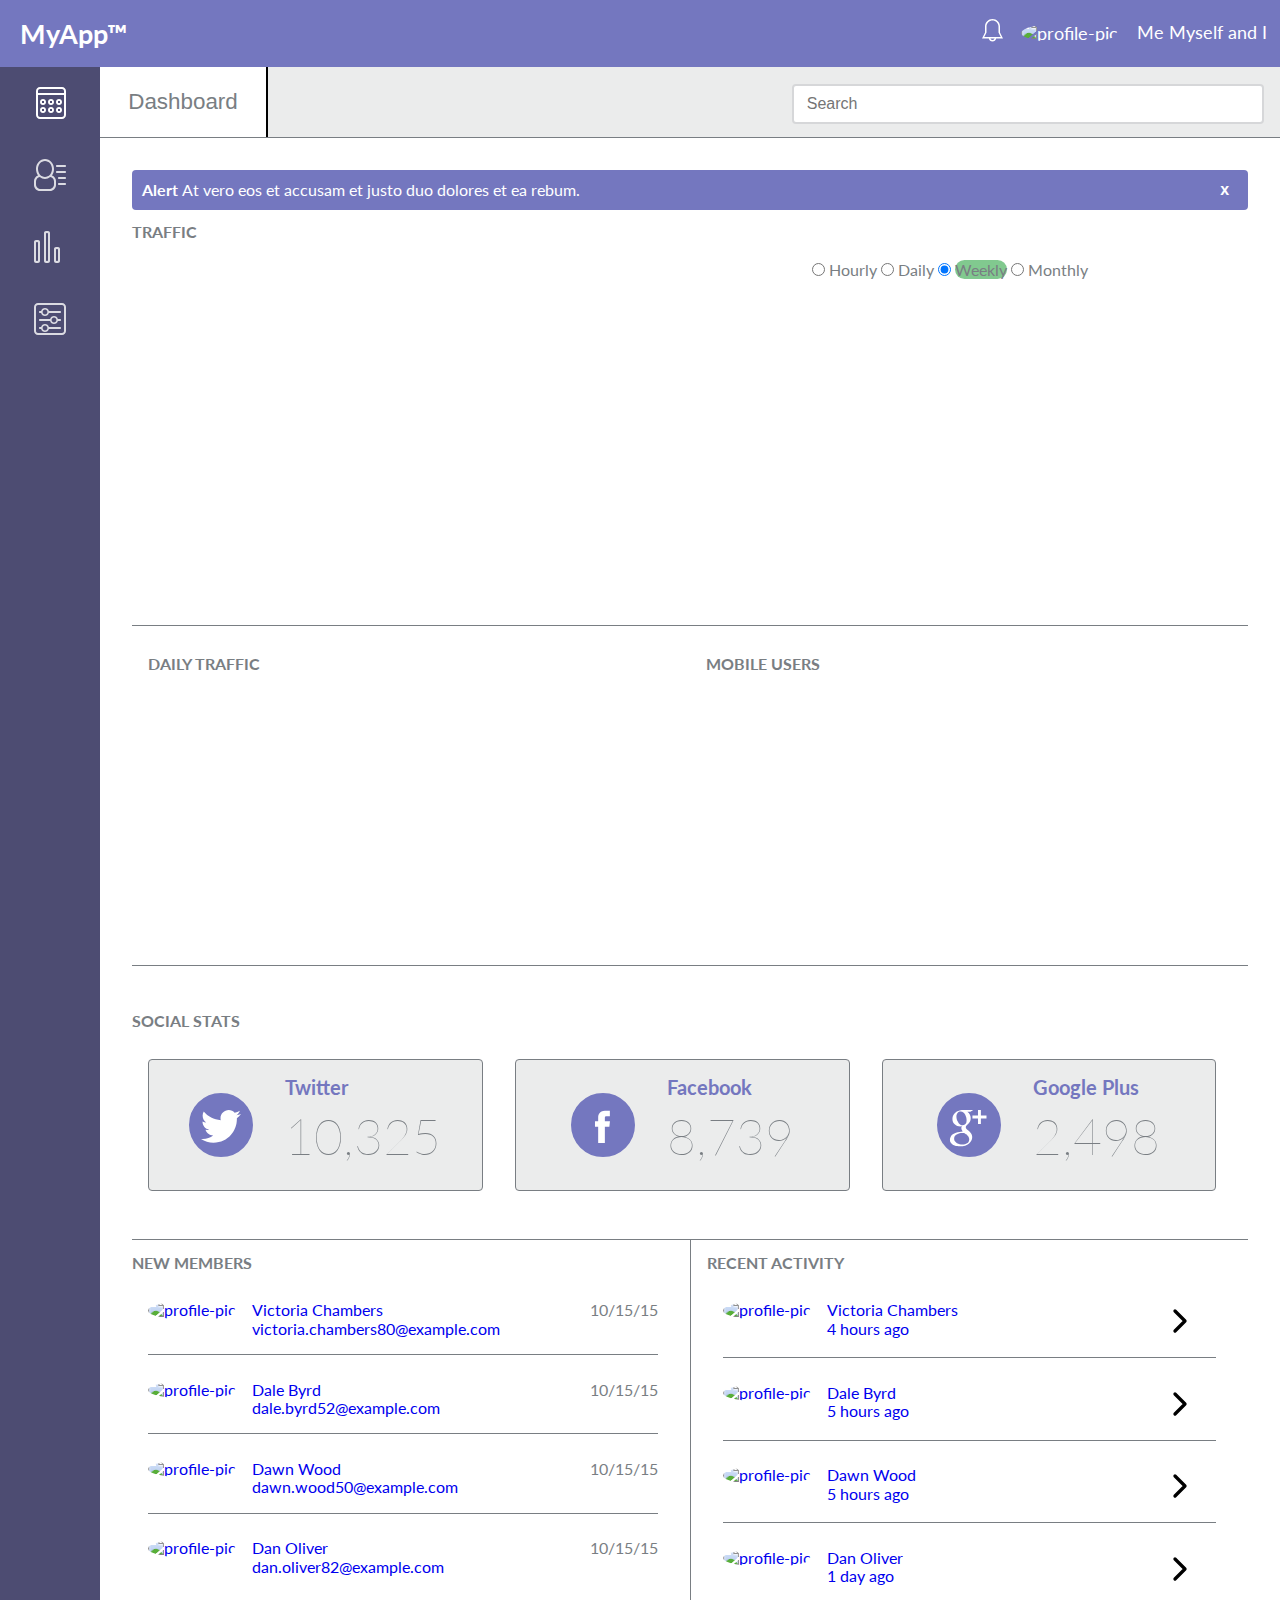
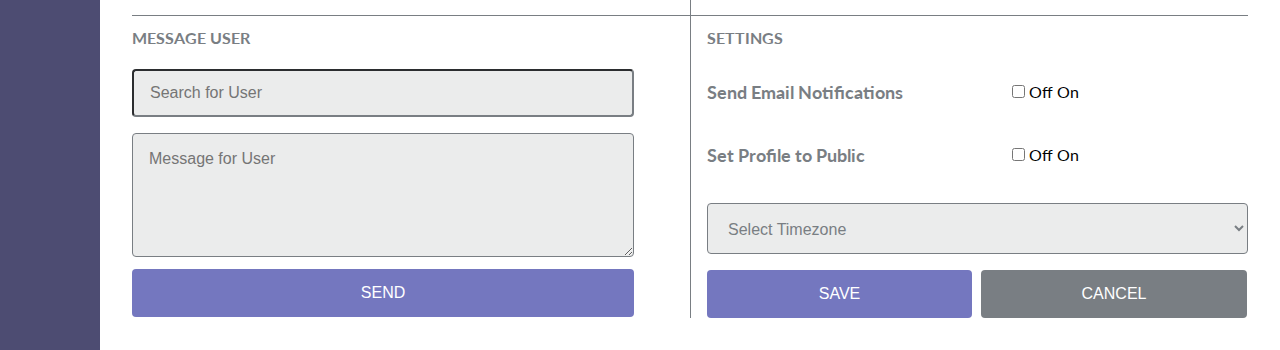
==== project/index.html @ 23d0c6a9 "Web App Dashboard" ====
<!doctype html>
<html lang="en">
<head>
  <meta charset="utf-8">
  <title>Dashboard</title>
  <meta name="viewport" content="width=device-width, initial-scale=1.0">
  <link href="https://fonts.googleapis.com/css?family=PT+Mono" rel="stylesheet">
  <link href="https://cdn.jsdelivr.net/npm/css-toggle-switch@latest/dist/toggle-switch.css" rel="stylesheet" type="text/css"/>
  <link rel="stylesheet" href="./css/styles.css">
</head>
  <body>

<header class="main-header">
  <a class="app-name" href="#"><h1><strong>My</strong>App&trade;</h1></a>
  <ul class="nav">
    <li><a href="#">
      <svg xmlns="http://www.w3.org/2000/svg" viewBox="0 0 32 32" width="24">
      <path d="M24 18v-8c0-5.5-4.5-10-10-10S4 4.5 4 10v8l-4 8h9.1c.5 2.3 2.5 4 4.9 4s4.4-1.7 4.9-4H28l-4-8zM14 28c-1.3 0-2.4-.8-2.8-2h5.6c-.4 1.2-1.5 2-2.8 2zM3 24l3-6v-8c0-4.4 3.6-8 8-8s8 3.6 8 8v8l3 6H3z" fill="#fff"/>
    </svg></a></li>
    <li><a href="#"><img class="profile-pic" src="https://randomuser.me/api/portraits/men/35.jpg" alt="profile-pic"></a></li>
    <li><a href="#"><div class="profile-name">Me Myself and I</div></a></li>
  </ul>

</header>


<div class="wrapper">

  <div class="nav-side-wrapper">
    <header class="nav-side">
      <a href="#"><img id="active-icon" src="icons/icon-dashboard.svg" alt="dashboard"></a>
      <a href="#"><img src="icons/icon-members.svg" alt="dashboard"></a>
      <a href="#"><img src="icons/icon-visits.svg" alt="dashboard"></a>
      <a href="#"><img src="icons/icon-settings.svg" alt="dashboard"></a>
    </header>
  </div>

  <div class="wrapper-graphs">

    <div class="tab">
      <button class="tablinks" onclick="dashboard">Dashboard</button>
      <input class="search" type="text" name="search" placeholder="Search">
    </div>

    <div class="alert">
      <span><strong>Alert </strong>At vero eos et accusam et justo duo dolores et ea rebum. </span>
      <button class="close-button"><strong>x</strong></button>
    </div>

    <div class="traffic">
      <section>
        <h2>Traffic</h2>

        <fieldset class="traffictime">
          <div class="switch-toggle switch-candy">
            <input id="hour" name="view" type="radio" checked>
            <label for="hour" onclick="">Hourly</label>

            <input id="day" name="view" type="radio">
            <label for="day" onclick="">Daily</label>

            <input id="week" name="view" type="radio" checked>
            <label for="week" onclick="">Weekly</label>

            <input id="month" name="view" type="radio">
            <label for="month" onclick="">Monthly</label>
            <a></a>
          </div>
        </fieldset>

      </section>

      <canvas id="traffic" width="800" height="300"></canvas>
    </div>

    <div class="widget-small">
      <div class="canvaswrapper">
        <h2>Daily traffic</h2>
        <canvas id="chartDailyTraffic" ></canvas>
      </div>
      <div class="canvaswrapper">
        <h2>Mobile users</h2>
        <canvas id="chartMobileUsers" ></canvas>
      </div>
    </div>

    <div class="social-wrapper">
    <h2>Social stats</h2>
    <div class="social-charts">

      <div class="twitter">
        <div class="social-icon-wrapper">
          <symbol class="social-icon">
            <svg xmlns="http://www.w3.org/2000/svg" viewBox="0 0 32 32" width="40">
            <path d="M32 3.1c-1.2.5-2.4.9-3.8 1 1.4-.8 2.4-2.1 2.9-3.6-1.3.8-2.7 1.3-4.2 1.6C25.8.8 24 0 22.2 0c-3.6 0-6.6 2.9-6.6 6.6 0 .5.1 1 .2 1.5-5.5-.3-10.3-2.9-13.6-6.9-.6 1-.9 2.1-.9 3.3 0 2.3 1.2 4.3 2.9 5.5-1.1 0-2.1-.3-3-.8v.1c0 3.2 2.3 5.8 5.3 6.4-.6.1-1.1.2-1.7.2-.4 0-.8 0-1.2-.1.8 2.6 3.3 4.5 6.1 4.6-2.2 1.8-5.1 2.8-8.2 2.8-.5 0-1.1 0-1.6-.1 2.9 1.9 6.4 3 10.1 3 12.1 0 18.7-10 18.7-18.7v-.8c1.3-1 2.4-2.2 3.3-3.5z"/></svg>
          </symbol>
        </div>
        <div class="social-text">
          <h3>Twitter</h3>
          <p class="follower">10,325</p>
        </div>
        </div>

      <div class="facebook">
        <div class="social-icon-wrapper">
          <symbol class="social-icon">
            <svg xmlns="http://www.w3.org/2000/svg" viewBox="0 5 60 60" width="40">
            <path d="M40.43 21.739h-7.645v-5.014c0-1.883 1.248-2.322 2.127-2.322h5.395V6.125l-7.43-.029c-8.248 0-10.125 6.174-10.125 10.125v5.518h-4.77v8.53h4.77v24.137h10.033V30.269h6.77l.875-8.53z"/></svg>
          </symbol>
        </div>
        <div class="social-text">
          <h3>Facebook</h3>
          <p class="follower">8,739</p>
        </div>
      </div>
      <div class="gplus">
        <div class="social-icon-wrapper">
          <symbol class="social-icon">
            <svg xmlns="http://www.w3.org/2000/svg" viewBox="0 0 35 35" width="40">
              <path d="M17.7 25.7c0-.3 0-.5-.1-.8-.1-.2-.1-.5-.2-.7-.1-.2-.2-.4-.3-.7-.2-.2-.3-.4-.4-.6-.1-.2-.3-.3-.5-.6l-.5-.5c-.1-.1-.3-.3-.6-.5s-.5-.4-.6-.4-.3-.2-.6-.4-.5-.4-.6-.4h-1c-.7 0-1.4 0-2 .1-.7.1-1.4.2-2.1.5-.7.2-1.3.5-1.9.9s-1 .8-1.3 1.4c-.3.6-.5 1.3-.5 2.1 0 .9.2 1.7.7 2.3.5.7 1.1 1.2 1.8 1.6s1.5.7 2.3.9 1.6.3 2.4.3c.8 0 1.5-.1 2.2-.2.7-.2 1.3-.4 1.9-.8.6-.3 1.1-.8 1.4-1.4.3-.6.5-1.3.5-2.1zM15.4 9.1c0-.8-.1-1.6-.3-2.5-.2-.9-.5-1.7-.9-2.5s-.9-1.5-1.6-2c-.7-.5-1.5-.8-2.3-.8-1.2 0-2.1.4-2.8 1.3-.7.9-1 1.9-1 3.2 0 .6.1 1.2.2 1.9s.4 1.3.7 2c.3.7.7 1.3 1.1 1.8.4.5.9 1 1.5 1.3.6.3 1.2.5 1.9.5 1.2 0 2.1-.4 2.7-1.2.5-.7.8-1.7.8-3zM12.9 0h8.4l-2.6 1.5h-2.6c.9.6 1.6 1.4 2.1 2.4S19 6 19 7.1c0 .9-.1 1.8-.4 2.5-.3.7-.7 1.3-1.1 1.8-.4.4-.8.9-1.3 1.2-.4.4-.8.8-1.1 1.2-.3.4-.4.8-.4 1.3 0 .3.1.7.3 1 .2.3.5.6.8.9.3.3.7.6 1.1.9.4.3.8.7 1.2 1.1.4.4.8.8 1.1 1.3.3.5.6 1 .8 1.6.2.6.3 1.3.3 2 0 2.1-.9 3.9-2.7 5.4-1.9 1.7-4.6 2.5-8.1 2.5-.8 0-1.5-.1-2.3-.2-.8-.1-1.6-.3-2.3-.6-.8-.3-1.5-.7-2.1-1.1-.6-.4-1.1-1-1.5-1.7C1 27.6.8 26.9.8 26c0-.8.2-1.6.7-2.6.4-.8 1-1.5 1.8-2.1.8-.6 1.8-1.1 2.8-1.4 1-.3 2-.5 3-.7.9-.1 1.9-.2 2.9-.3-.8-1.1-1.2-2-1.2-2.9v-.5c0-.1.1-.3.1-.4 0-.1.1-.2.2-.4s.1-.3.1-.4c-.5.1-1 .1-1.3.1-1.9 0-3.5-.6-4.9-1.9-1.4-1.3-2-2.8-2-4.7C3 6 3.6 4.4 4.8 3 6 1.7 7.5.8 9.3.4c1.2-.3 2.4-.4 3.6-.4zm19.9 4.9v2.5h-4.9v4.9h-2.5V7.4h-4.9V4.9h4.9V0h2.5v4.9h4.9z"/></svg>
          </symbol>
        </div>
        <div class="social-text">
          <h3>Google Plus</h3>
          <p class="follower">2,498</p>
        </div>
        </div>
      </div>
      </div>


      <div class="memberactivity-wrapper">

        <ul class="newmembers">
          <h2>New members</h2>
          <li>
            <a href="#">
              <img class="profile-pic" src="https://randomuser.me/api/portraits/women/45.jpg" alt="profile-pic">
                <div class="membername">
                  <div >Victoria Chambers</div>
                  <a href="mailto:victoria.chambers80@example.com"><div>victoria.chambers80@example.com</div></a>
                </div>
              <div class="date">10/15/15</div>
            </a>
          </li>
          <li>
            <a href="#">
              <img class="profile-pic" src="https://randomuser.me/api/portraits/men/49.jpg" alt="profile-pic">
                <div class="membername">
                  <div >Dale Byrd</div>
                  <a href="mailto:dale.byrd52@example.com"><div>dale.byrd52@example.com</div></a>
                </div>
              <div class="date">10/15/15</div>
            </a>
          </li>
          <li>
            <a href="#">
              <img class="profile-pic" src="https://randomuser.me/api/portraits/men/88.jpg" alt="profile-pic">
                <div class="membername">
                  <div >Dawn Wood</div>
                  <a href="mailto:dawn.wood50@example.com"><div>dawn.wood50@example.com</div></a>
                </div>
              <div class="date">10/15/15</div>
            </a>
          </li>
          <li>
            <a href="#">
              <img class="profile-pic" src="https://randomuser.me/api/portraits/lego/2.jpg" alt="profile-pic">
                <div class="membername">
                  <div >Dan Oliver</div>
                  <a href="mailto:dan.oliver82@example.com"><div>dan.oliver82@example.com</div></a>
                </div>
              <div class="date">10/15/15</div>
            </a>
          </li>

        </ul>


        <ul class="recentactivity">
          <h2>Recent activity</h2>
          <li>
            <a href="#">
              <img class="profile-pic" src="https://randomuser.me/api/portraits/women/45.jpg" alt="profile-pic">
                <div class="membername">
                  <div >Victoria Chambers</div>
                  <a href="#"><div>4 hours ago</div></a>
                </div>
              <div class="date"><img src="icons/chevron-right.svg" alt="chevron"></div>
            </a>
          </li>
          <li>
            <a href="#">
              <img class="profile-pic" src="https://randomuser.me/api/portraits/men/49.jpg" alt="profile-pic">
                <div class="membername">
                  <div >Dale Byrd</div>
                  <a href="#"><div>5 hours ago</div></a>
                </div>
              <div class="date"><img src="icons/chevron-right.svg" alt="chevron"></div>
            </a>
          </li>
          <li>
            <a href="#">
              <img class="profile-pic" src="https://randomuser.me/api/portraits/men/88.jpg" alt="profile-pic">
                <div class="membername">
                  <div >Dawn Wood</div>
                  <a href="#"><div>5 hours ago</div></a>
                </div>
              <div class="date"><img src="icons/chevron-right.svg" alt="chevron"></div>
            </a>
          </li>
          <li>
            <a href="#">
              <img class="profile-pic" src="https://randomuser.me/api/portraits/lego/2.jpg" alt="profile-pic">
                <div class="membername">
                  <div >Dan Oliver</div>
                  <a href="#"><div>1 day ago</div></a>
                </div>
              <div class="date"><img src="icons/chevron-right.svg" alt="chevron"></div>
            </a>
          </li>
        </ul>
      </div>


      <div class="messagesettings-wrapper">

        <div class="message">
          <h2>Message user</h2>
            <div class="submit-alert">
              <span><strong>You have successfully sent the message.</strong></span>
              <button class="close-button"><strong>x</strong></button>
            </div>
            <div class="error-alert">
              <span><strong>You need to add a user and a message.</strong></span>
              <button class="close-button"><strong>x</strong></button>
            </div>
            <form action="index.html" method="post">
            <input type="text" id="name" name="user_name" placeholder="Search for User" required>
            <textarea id="message" name="user_message" placeholder="Message for User" required></textarea>
            <button class="actionbuttons send" type="submit">Send</button>
            </form>
        </div>

        <ul class="settings">
          <h2>Settings</h2>

          <div class="toggle">

          <p><strong class="togglelabel">
            Send Email Notifications
          </strong></p>

          <label class="switch-light switch-ios" onclick="">
            <input type="checkbox">

            <span class="togglebtn">
              <span>Off</span>
              <span>On</span>
              <a></a>
            </span>
          </label>

          </div>

          <div class="toggle">

          <p><strong class="togglelabel">
            Set Profile to Public
          </strong></p>
          <label class="switch-light switch-ios" onclick="">
            <input type="checkbox">
            <span class="togglebtn">
              <span>Off</span>
              <span>On</span>
              <a></a>
            </span>
          </label>

          </div>

          <select id="timezone" name="timezone">
              <option value="select-timezone">Select Timezone</option>
          </select>

          <button  class="actionbuttons save" type="submit">Save</button>
          <button class="actionbuttons cancel" type="submit">Cancel</button>

        </ul>

      </div>




    </div>

  </div>

</div>

<footer>

</footer>
  <script src="https://code.jquery.com/jquery-3.3.1.min.js" integrity="sha256-FgpCb/KJQlLNfOu91ta32o/NMZxltwRo8QtmkMRdAu8=" crossorigin="anonymous"></script>
  <script src="https://cdnjs.cloudflare.com/ajax/libs/Chart.js/2.7.2/Chart.bundle.min.js"></script>
  <script src="https://ajax.googleapis.com/ajax/libs/jquery/3.2.1/jquery.min.js"></script>
  <script src="http://d3js.org/d3.v3.min.js" charset="utf-8"></script>

  <script src="js/script.js"></script>

</body>
</html>
---- project/css/styles.css ----
@import url("https://fonts.googleapis.com/css?family=Lato");
.btn--default, .btn--success, .btn--error, .btn--warning, .btn--info {
  display: block;
  border-radius: 4px;
  border: 0px;
  margin-right: 15px;
  margin-bottom: 20px;
  padding: 15px 30px;
  font-size: 14px;
  color: #fff;
  font-weight: 400; }
  .btn--default:hover, .btn--success:hover, .btn--error:hover, .btn--warning:hover, .btn--info:hover {
    opacity: .75; }
  .btn--default:active, .btn--success:active, .btn--error:active, .btn--warning:active, .btn--info:active {
    opacity: initial; }

.alert, .submit-alert, .error-alert {
  height: 40px;
  background-color: #7477BF;
  color: #fff;
  font-size: 1em;
  padding: 0.6em;
  border-radius: 4px;
  margin-right: 1em; }
  .alert button, .submit-alert button, .error-alert button {
    margin: 0 0.2em 0 auto;
    color: #fff;
    background-color: transparent;
    border: none;
    float: right; }

.submit-alert:after, .error-alert:after {
  content: "";
  display: table;
  clear: both; }

.btn--default {
  background-color: #4D4C72; }

.btn--success {
  background-color: #63CC82; }

.btn--error {
  background-color: #E4757A; }

.btn--warning {
  background-color: #FD7856; }

.btn--info {
  background-color: #927BC1; }

.theme__colors {
  width: 100%; }

.tablinks {
  height: 3.125em;
  width: 7.5em;
  background-color: #fff;
  color: #797e83;
  font-size: 1.4em;
  border-top: none;
  border-left: none;
  border-bottom: none;
  border-right: 1 solid #797e83; }

.switch-toggle.switch-candy label {
  background-color: #fff; }

.switch-light.switch-candy input ~ span span:first-child, .switch-light.switch-candy input:checked ~ span span:nth-child(2), .switch-candy input:checked + label {
  background-color: #81C98F;
  border-radius: 12px; }

.switch-light.switch-candy span span, .switch-light.switch-candy input:checked ~ span span:first-child, .switch-toggle.switch-candy label {
  color: #797e83;
  text-shadow: none; }

.actionbuttons {
  background-color: #7477BF;
  border: none;
  height: 3em;
  color: #fff;
  text-transform: uppercase;
  font-size: 1em;
  border-radius: 4px; }

.send {
  width: 100%; }
  @media (min-width: 1025px) {
    .send {
      width: 90%; } }

.save {
  width: 49%; }

.cancel {
  margin-left: 1%;
  width: 49%;
  background-color: #797e83; }

.toggle {
  display: flex;
  flex-direction: row;
  align-items: center; }

.switch-light {
  width: 30%;
  margin-left: auto; }
  @media (min-width: 1025px) {
    .switch-light {
      width: 20%;
      margin-right: 8em; } }

.widget-small {
  display: flex;
  flex-direction: column; }
  @media (min-width: 1025px) {
    .widget-small {
      flex-direction: row; } }

.canvaswrapper {
  display: flex;
  flex-direction: column;
  padding: 1em; }
  @media (min-width: 1025px) {
    .canvaswrapper {
      width: 50%;
      margin: 2em 0;
      border-top: 1px solid #797e83;
      border-bottom: 1px solid #797e83; } }

@media (min-width: 1025px) {
  .social-charts {
    display: flex;
    flex-direction: row;
    margin-bottom: 2em; } }

.social-icon-wrapper {
  width: 60px;
  height: 60px;
  border: 2em solid #7477BF;
  border-radius: 50%;
  margin-right: 2em; }

.twitter, .facebook, .gplus {
  display: flex;
  flex-direction: row;
  justify-content: center;
  align-items: center;
  margin: 1em;
  background-color: #ebecec;
  padding: 1em;
  border: 1px solid #797e83;
  border-radius: 4px; }
  @media (min-width: 1025px) {
    .twitter, .facebook, .gplus {
      width: 30%; } }

.social-icon {
  position: relative;
  right: 20px;
  top: -15px; }
  .social-icon svg {
    height: auto;
    fill: #fff; }

.social-text {
  display: block; }

.follower {
  font-size: 3.125em;
  font-weight: 100;
  margin: 0px; }

.memberactivity-wrapper {
  margin: 2em 0; }
  @media (min-width: 1025px) {
    .memberactivity-wrapper {
      display: flex;
      flex-direction: row;
      border-top: 1px solid #797e83;
      border-bottom: 1px solid #797e83; } }

.newmembers, .recentactivity {
  margin: 0px;
  padding: 0 1em 0 0; }
  @media (min-width: 1025px) {
    .newmembers, .recentactivity {
      width: 50%; } }
  .newmembers :last-child, .recentactivity :last-child {
    border-bottom: none; }
  .newmembers li, .recentactivity li {
    display: flex;
    flex-direction: row;
    margin: 0.6em 1em;
    padding: 1em 0px;
    border-bottom: 1px solid #797e83; }
    .newmembers li img, .recentactivity li img {
      width: 40px;
      height: 40px;
      margin-right: 1em; }

@media (min-width: 1025px) {
  .recentactivity {
    border-left: 1px solid #797e83;
    padding-left: 1em; } }

.date {
  color: #797e83;
  fill: #797e83;
  display: none; }
  .date img {
    margin: 0px; }
  @media (min-width: 1025px) {
    .date {
      display: flex;
      margin-left: auto; } }

.messagesettings-wrapper {
  margin: 2em 0;
  padding-bottom: 2em; }
  @media (min-width: 1025px) {
    .messagesettings-wrapper {
      display: flex;
      flex-direction: row; } }

.message, .settings {
  margin: 0px;
  padding: 0 0 0 0; }
  @media (min-width: 1025px) {
    .message, .settings {
      width: 50%; } }

@media (min-width: 1025px) {
  .settings {
    border-left: 1px solid #797e83;
    padding-left: 1em; } }

.search {
  align-items: center;
  font-size: 1em;
  margin-top: 1em;
  padding-left: 0.8em;
  height: 2.5em;
  border: 2px solid #d6d7d9;
  border-radius: 4px; }
  .search:focus {
    border-color: #4D4C72; }
  @media (min-width: 1025px) {
    .search {
      justify-content: flex-end;
      width: 40%;
      margin-left: auto;
      margin-right: 1em; } }

#name, #message, #timezone {
  width: 100%;
  margin: .5em 0px;
  background-color: #ebecec;
  border-color: #797e83;
  border-radius: 4px;
  padding: 1em;
  color: #797e83; }
  @media (min-width: 1025px) {
    #name, #message, #timezone {
      width: 90%; } }

#name {
  height: 3em; }

#message {
  height: 7.8em; }

#timezone {
  width: 100%;
  height: 3.2em;
  margin: 1em auto; }

.nav-side-wrapper {
  display: block;
  flex-direction: row; }

.wrapper {
  width: 100%;
  display: flex;
  flex-direction: column; }
  @media (min-width: 1025px) {
    .wrapper {
      display: flex;
      flex-direction: row;
      justify-content: flex-start; } }

.wrapper-graphs {
  display: flex;
  flex-direction: column;
  justify-content: center;
  margin: 0 2em; }
  @media (min-width: 1025px) {
    .wrapper-graphs {
      width: 100%;
      margin: 0px; } }

@media (min-width: 1025px) {
  .traffic, .widget-small, .social-wrapper, .memberactivity-wrapper, .messagesettings-wrapper, .alert {
    margin: 0 2em; } }

.img--logo {
  width: 160px; }

.img--frame {
  max-width: 100%;
  height: auto;
  outline-offset: 10px;
  outline: #797e83 solid 0.1em;
  margin: 1em auto 1em auto; }

.img--avatar {
  max-width: 100%;
  height: auto;
  display: block;
  margin: 1em auto 1em auto; }

.main-header, .nav {
  display: flex;
  flex-direction: column; }

.main-header {
  padding-top: 2em;
  background-color: #7477BF; }
  @media (min-width: 769px) {
    .main-header {
      padding: 0px;
      justify-content: space-between;
      justify-content: center;
      align-items: center; } }
  @media (min-width: 1025px) {
    .main-header {
      flex-direction: row; } }

.app-name {
  align-self: center; }
  @media (min-width: 769px) {
    .app-name {
      margin-left: 20px; } }
  @media (min-width: 1025px) {
    .app-name {
      margin-right: auto;
      margin-top: 0px;
      margin-bottom: 0px; } }

.nav {
  display: flex;
  margin-top: 1.5em;
  padding: 0px; }
  @media (min-width: 769px) {
    .nav {
      flex-direction: row; } }
  @media (min-width: 1025px) {
    .nav {
      flex-direction: row;
      align-items: center;
      margin: auto 0; } }
  .nav a {
    display: block;
    color: #fff;
    font-size: 1.125em;
    font-weight: 400;
    text-align: center;
    padding: .4em;
    border-bottom: 1px solid #81C98F; }
    @media (min-width: 769px) {
      .nav a {
        border-bottom-color: transparent; } }
  .nav a:hover {
    color: #81C98F;
    border-bottom-color: #fff; }

.icon-bell {
  padding: 0.3em;
  height: 1.875em; }
  @media (min-width: 1025px) {
    .icon-bell {
      border-right: 1px solid rgba(11, 11, 11, 0.2);
      padding-right: 1em; } }

.profile-pic {
  border-radius: 50%;
  height: 1.875em; }

.profile-name {
  padding: 0.3em;
  height: 1.875em; }

/*
  @include e(item) {
    @extend %nav-item-disp;
    a {
      @extend %nav-item-link;

      &:hover {
        @extend %nav-item-on;
        color: grey;
      }
    }
  }
*/
.nav-side {
  background-color: #4D4C72;
  display: flex;
  flex-direction: row;
  align-items: center;
  justify-content: center;
  margin-top: 0; }
  .nav-side img {
    display: flex;
    width: 2em;
    margin: 1.25em;
    opacity: 0.8; }
  @media (min-width: 1025px) {
    .nav-side {
      display: flex;
      flex-direction: column;
      justify-content: flex-start;
      width: 100px;
      height: 100%; } }

#active-icon {
  opacity: 1; }

.tab {
  width: 100%;
  display: flex;
  flex-direction: column;
  align-items: center;
  display: none;
  background-color: #ebecec; }
  @media (min-width: 1025px) {
    .tab {
      flex-direction: row;
      align-items: baseline;
      display: flex;
      border-bottom: 1px solid #797e83; } }

.alert {
  display: flex;
  align-items: center;
  justify-content: center;
  margin-top: 2em; }

.submit-alert, .error-alert {
  width: 100%; }
  @media (min-width: 1025px) {
    .submit-alert, .error-alert {
      width: 90%; } }

.traffictime {
  border: none; }
  @media (min-width: 1025px) {
    .traffictime {
      width: 40%;
      float: right; } }

.container {
  font-family: "Helvetica Neue", Helvetica, Arial, sans-serif; }

.link {
  color: #4D4C72;
  text-decoration: none; }

.blockquote {
  font-style: italic;
  font-size: 1.2em;
  color: #797e83;
  font-weight: 300;
  padding-left: 10px;
  border-left: 7px solid #7477BF;
  border-top-left-radius: 4px;
  border-bottom-left-radius: 4px; }

.headline--primary {
  color: #7477BF; }

.headline--secondary {
  color: #797e83;
  font-weight: 300; }

/*! normalize.css v7.0.0 | MIT License | github.com/necolas/normalize.css */
/* Document
   ========================================================================== */
/**
 * 1. Correct the line height in all browsers.
 * 2. Prevent adjustments of font size after orientation changes in
 *    IE on Windows Phone and in iOS.
 */
html {
  line-height: 1.15;
  /* 1 */
  -ms-text-size-adjust: 100%;
  /* 2 */
  -webkit-text-size-adjust: 100%;
  /* 2 */ }

/* Sections
   ========================================================================== */
/**
 * Remove the margin in all browsers (opinionated).
 */
body {
  margin: 0; }

/**
 * Add the correct display in IE 9-.
 */
article,
aside,
footer,
header,
nav,
section {
  display: block; }

/**
 * Correct the font size and margin on `h1` elements within `section` and
 * `article` contexts in Chrome, Firefox, and Safari.
 */
h1 {
  font-size: 2em;
  margin: 0.67em 0; }

/* Grouping content
   ========================================================================== */
/**
 * Add the correct display in IE 9-.
 * 1. Add the correct display in IE.
 */
figcaption,
figure,
main {
  /* 1 */
  display: block; }

/**
 * Add the correct margin in IE 8.
 */
figure {
  margin: 1em 40px; }

/**
 * 1. Add the correct box sizing in Firefox.
 * 2. Show the overflow in Edge and IE.
 */
hr {
  box-sizing: content-box;
  /* 1 */
  height: 0;
  /* 1 */
  overflow: visible;
  /* 2 */ }

/**
 * 1. Correct the inheritance and scaling of font size in all browsers.
 * 2. Correct the odd `em` font sizing in all browsers.
 */
pre {
  font-family: monospace, monospace;
  /* 1 */
  font-size: 1em;
  /* 2 */ }

/* Text-level semantics
   ========================================================================== */
/**
 * 1. Remove the gray background on active links in IE 10.
 * 2. Remove gaps in links underline in iOS 8+ and Safari 8+.
 */
a {
  background-color: transparent;
  /* 1 */
  -webkit-text-decoration-skip: objects;
  /* 2 */ }

/**
 * 1. Remove the bottom border in Chrome 57- and Firefox 39-.
 * 2. Add the correct text decoration in Chrome, Edge, IE, Opera, and Safari.
 */
abbr[title] {
  border-bottom: none;
  /* 1 */
  text-decoration: underline;
  /* 2 */
  text-decoration: underline dotted;
  /* 2 */ }

/**
 * Prevent the duplicate application of `bolder` by the next rule in Safari 6.
 */
b,
strong {
  font-weight: inherit; }

/**
 * Add the correct font weight in Chrome, Edge, and Safari.
 */
b,
strong {
  font-weight: bolder; }

/**
 * 1. Correct the inheritance and scaling of font size in all browsers.
 * 2. Correct the odd `em` font sizing in all browsers.
 */
code,
kbd,
samp {
  font-family: monospace, monospace;
  /* 1 */
  font-size: 1em;
  /* 2 */ }

/**
 * Add the correct font style in Android 4.3-.
 */
dfn {
  font-style: italic; }

/**
 * Add the correct background and color in IE 9-.
 */
mark {
  background-color: #ff0;
  color: #000; }

/**
 * Add the correct font size in all browsers.
 */
small {
  font-size: 80%; }

/**
 * Prevent `sub` and `sup` elements from affecting the line height in
 * all browsers.
 */
sub,
sup {
  font-size: 75%;
  line-height: 0;
  position: relative;
  vertical-align: baseline; }

sub {
  bottom: -0.25em; }

sup {
  top: -0.5em; }

/* Embedded content
   ========================================================================== */
/**
 * Add the correct display in IE 9-.
 */
audio,
video {
  display: inline-block; }

/**
 * Add the correct display in iOS 4-7.
 */
audio:not([controls]) {
  display: none;
  height: 0; }

/**
 * Remove the border on images inside links in IE 10-.
 */
img {
  border-style: none; }

/**
 * Hide the overflow in IE.
 */
svg:not(:root) {
  overflow: hidden; }

/* Forms
   ========================================================================== */
/**
 * 1. Change the font styles in all browsers (opinionated).
 * 2. Remove the margin in Firefox and Safari.
 */
button,
input,
optgroup,
select,
textarea {
  font-family: sans-serif;
  /* 1 */
  font-size: 100%;
  /* 1 */
  line-height: 1.15;
  /* 1 */
  margin: 0;
  /* 2 */ }

/**
 * Show the overflow in IE.
 * 1. Show the overflow in Edge.
 */
button,
input {
  /* 1 */
  overflow: visible; }

/**
 * Remove the inheritance of text transform in Edge, Firefox, and IE.
 * 1. Remove the inheritance of text transform in Firefox.
 */
button,
select {
  /* 1 */
  text-transform: none; }

/**
 * 1. Prevent a WebKit bug where (2) destroys native `audio` and `video`
 *    controls in Android 4.
 * 2. Correct the inability to style clickable types in iOS and Safari.
 */
button,
html [type="button"],
[type="reset"],
[type="submit"] {
  -webkit-appearance: button;
  /* 2 */ }

/**
 * Remove the inner border and padding in Firefox.
 */
button::-moz-focus-inner,
[type="button"]::-moz-focus-inner,
[type="reset"]::-moz-focus-inner,
[type="submit"]::-moz-focus-inner {
  border-style: none;
  padding: 0; }

/**
 * Restore the focus styles unset by the previous rule.
 */
button:-moz-focusring,
[type="button"]:-moz-focusring,
[type="reset"]:-moz-focusring,
[type="submit"]:-moz-focusring {
  outline: 1px dotted ButtonText; }

/**
 * Correct the padding in Firefox.
 */
fieldset {
  padding: 0.35em 0.75em 0.625em; }

/**
 * 1. Correct the text wrapping in Edge and IE.
 * 2. Correct the color inheritance from `fieldset` elements in IE.
 * 3. Remove the padding so developers are not caught out when they zero out
 *    `fieldset` elements in all browsers.
 */
legend {
  box-sizing: border-box;
  /* 1 */
  color: inherit;
  /* 2 */
  display: table;
  /* 1 */
  max-width: 100%;
  /* 1 */
  padding: 0;
  /* 3 */
  white-space: normal;
  /* 1 */ }

/**
 * 1. Add the correct display in IE 9-.
 * 2. Add the correct vertical alignment in Chrome, Firefox, and Opera.
 */
progress {
  display: inline-block;
  /* 1 */
  vertical-align: baseline;
  /* 2 */ }

/**
 * Remove the default vertical scrollbar in IE.
 */
textarea {
  overflow: auto; }

/**
 * 1. Add the correct box sizing in IE 10-.
 * 2. Remove the padding in IE 10-.
 */
[type="checkbox"],
[type="radio"] {
  box-sizing: border-box;
  /* 1 */
  padding: 0;
  /* 2 */ }

/**
 * Correct the cursor style of increment and decrement buttons in Chrome.
 */
[type="number"]::-webkit-inner-spin-button,
[type="number"]::-webkit-outer-spin-button {
  height: auto; }

/**
 * 1. Correct the odd appearance in Chrome and Safari.
 * 2. Correct the outline style in Safari.
 */
[type="search"] {
  -webkit-appearance: textfield;
  /* 1 */
  outline-offset: -2px;
  /* 2 */ }

/**
 * Remove the inner padding and cancel buttons in Chrome and Safari on macOS.
 */
[type="search"]::-webkit-search-cancel-button,
[type="search"]::-webkit-search-decoration {
  -webkit-appearance: none; }

/**
 * 1. Correct the inability to style clickable types in iOS and Safari.
 * 2. Change font properties to `inherit` in Safari.
 */
::-webkit-file-upload-button {
  -webkit-appearance: button;
  /* 1 */
  font: inherit;
  /* 2 */ }

/* Interactive
   ========================================================================== */
/*
 * Add the correct display in IE 9-.
 * 1. Add the correct display in Edge, IE, and Firefox.
 */
details,
menu {
  display: block; }

/*
 * Add the correct display in all browsers.
 */
summary {
  display: list-item; }

/* Scripting
   ========================================================================== */
/**
 * Add the correct display in IE 9-.
 */
canvas {
  display: inline-block; }

/**
 * Add the correct display in IE.
 */
template {
  display: none; }

/* Hidden
   ========================================================================== */
/**
 * Add the correct display in IE 10-.
 */
[hidden] {
  display: none; }

/* Lists
   ========================================================================== */
/**
 * Remove default list styles , margins and padding
 */
ol,
ul {
  margin: 0; }

* {
  -webkit-box-sizing: border-box;
  box-sizing: border-box;
  text-decoration: none;
  list-style-type: none; }

body {
  font-family: "Lato", "Helvetica Neue", Helvetica, Arial, sans-serif;
  font-weight: 400; }

strong {
  font-weight: 700; }

h1 {
  font-size: 1.6875em;
  color: #fff; }

h2 {
  font-size: 1em;
  color: #797e83;
  text-transform: uppercase; }

h3 {
  font-size: 1.25em;
  color: #7477BF;
  margin: 0px; }

p {
  font-size: 1.125em;
  line-height: 1.5;
  color: #797e83;
  font-weight: 300; }

/*# sourceMappingURL=styles.css.map */
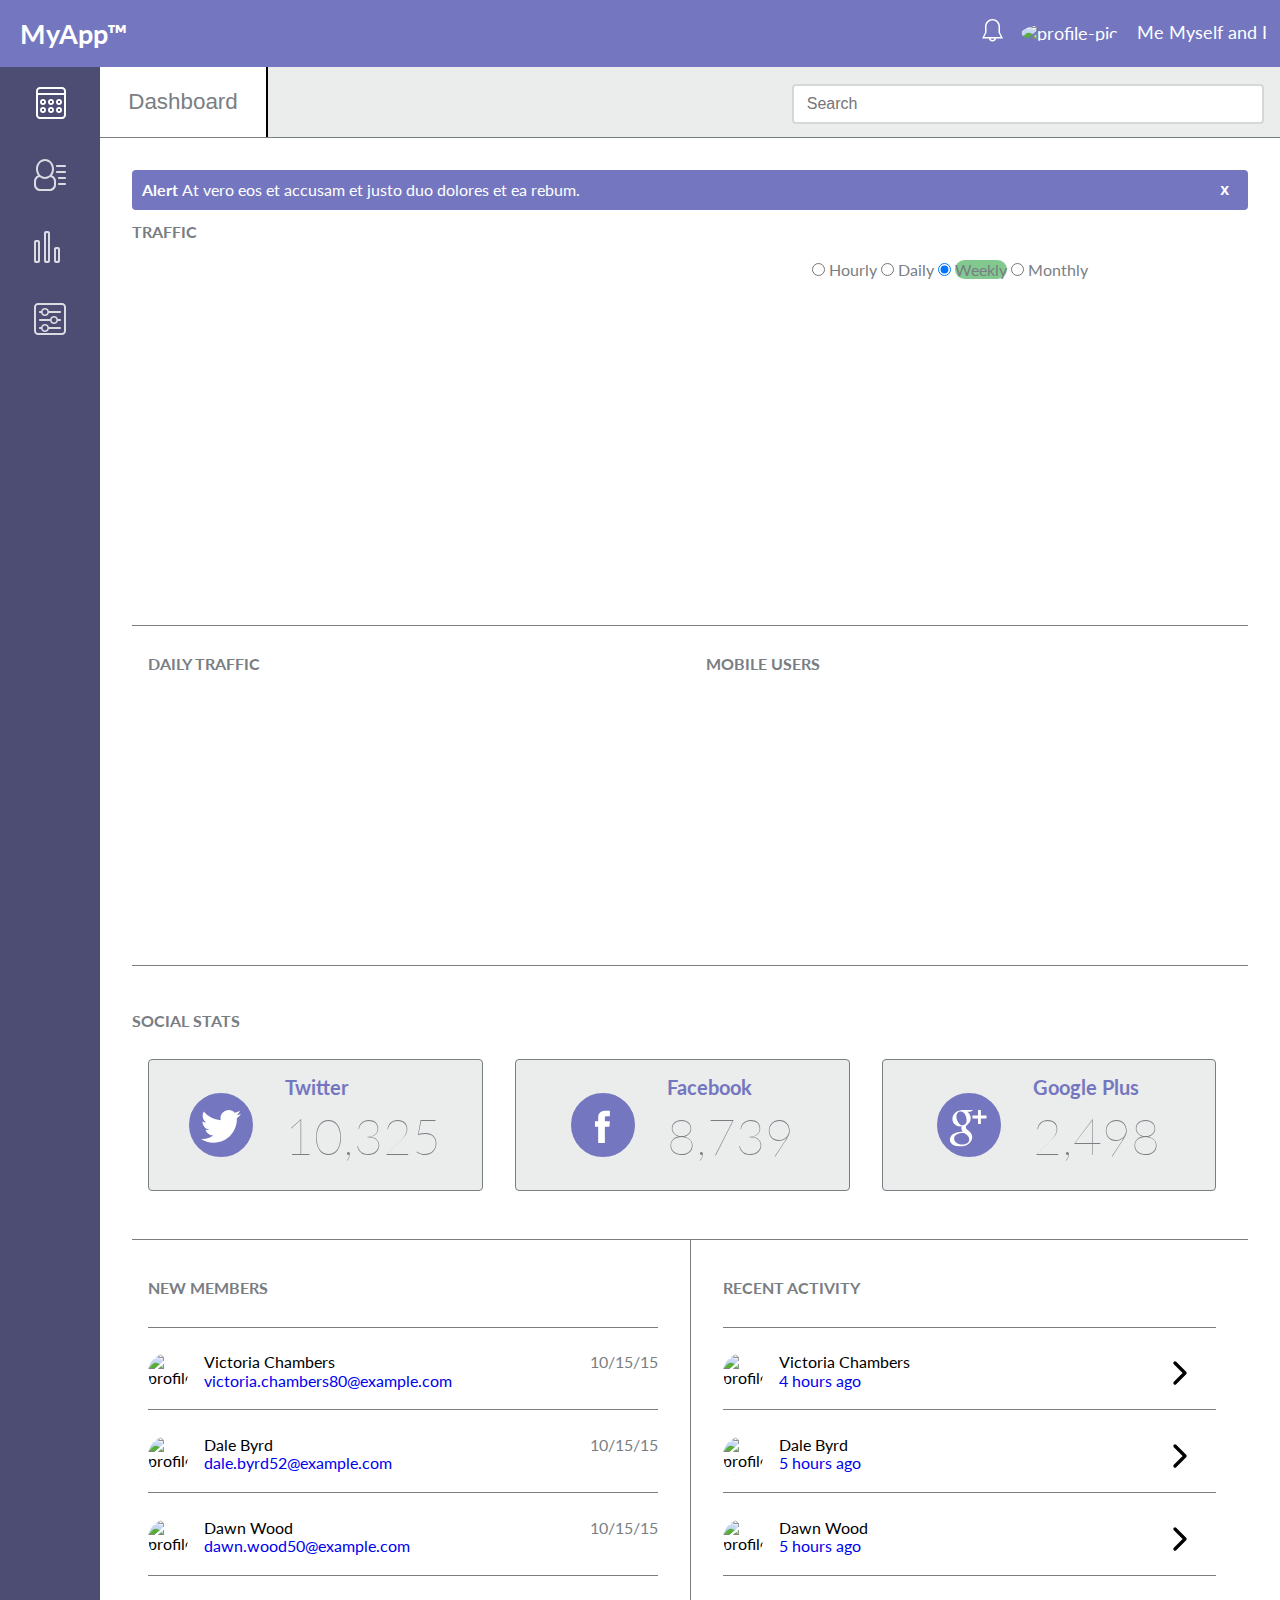
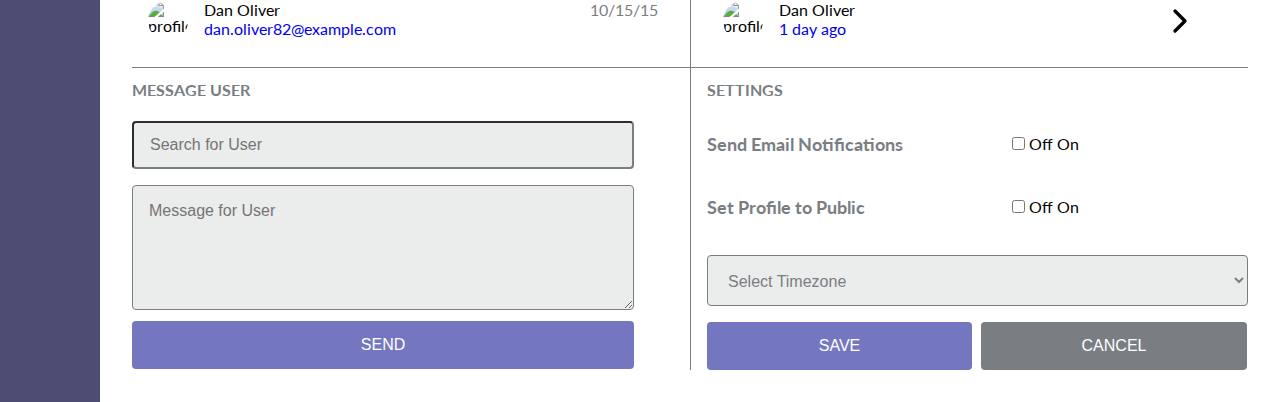
==== commit 2e1f3fdf: "Fixed validator errors" ====
--- a/project/index.html
+++ b/project/index.html
@@ -90,10 +90,10 @@
 
       <div class="twitter">
         <div class="social-icon-wrapper">
-          <symbol class="social-icon">
+          <div class="social-icon">
             <svg xmlns="http://www.w3.org/2000/svg" viewBox="0 0 32 32" width="40">
             <path d="M32 3.1c-1.2.5-2.4.9-3.8 1 1.4-.8 2.4-2.1 2.9-3.6-1.3.8-2.7 1.3-4.2 1.6C25.8.8 24 0 22.2 0c-3.6 0-6.6 2.9-6.6 6.6 0 .5.1 1 .2 1.5-5.5-.3-10.3-2.9-13.6-6.9-.6 1-.9 2.1-.9 3.3 0 2.3 1.2 4.3 2.9 5.5-1.1 0-2.1-.3-3-.8v.1c0 3.2 2.3 5.8 5.3 6.4-.6.1-1.1.2-1.7.2-.4 0-.8 0-1.2-.1.8 2.6 3.3 4.5 6.1 4.6-2.2 1.8-5.1 2.8-8.2 2.8-.5 0-1.1 0-1.6-.1 2.9 1.9 6.4 3 10.1 3 12.1 0 18.7-10 18.7-18.7v-.8c1.3-1 2.4-2.2 3.3-3.5z"/></svg>
-          </symbol>
+          </div>
         </div>
         <div class="social-text">
           <h3>Twitter</h3>
@@ -103,10 +103,10 @@
 
       <div class="facebook">
         <div class="social-icon-wrapper">
-          <symbol class="social-icon">
+          <div class="social-icon">
             <svg xmlns="http://www.w3.org/2000/svg" viewBox="0 5 60 60" width="40">
             <path d="M40.43 21.739h-7.645v-5.014c0-1.883 1.248-2.322 2.127-2.322h5.395V6.125l-7.43-.029c-8.248 0-10.125 6.174-10.125 10.125v5.518h-4.77v8.53h4.77v24.137h10.033V30.269h6.77l.875-8.53z"/></svg>
-          </symbol>
+          </div>
         </div>
         <div class="social-text">
           <h3>Facebook</h3>
@@ -115,10 +115,10 @@
       </div>
       <div class="gplus">
         <div class="social-icon-wrapper">
-          <symbol class="social-icon">
+          <div class="social-icon">
             <svg xmlns="http://www.w3.org/2000/svg" viewBox="0 0 35 35" width="40">
               <path d="M17.7 25.7c0-.3 0-.5-.1-.8-.1-.2-.1-.5-.2-.7-.1-.2-.2-.4-.3-.7-.2-.2-.3-.4-.4-.6-.1-.2-.3-.3-.5-.6l-.5-.5c-.1-.1-.3-.3-.6-.5s-.5-.4-.6-.4-.3-.2-.6-.4-.5-.4-.6-.4h-1c-.7 0-1.4 0-2 .1-.7.1-1.4.2-2.1.5-.7.2-1.3.5-1.9.9s-1 .8-1.3 1.4c-.3.6-.5 1.3-.5 2.1 0 .9.2 1.7.7 2.3.5.7 1.1 1.2 1.8 1.6s1.5.7 2.3.9 1.6.3 2.4.3c.8 0 1.5-.1 2.2-.2.7-.2 1.3-.4 1.9-.8.6-.3 1.1-.8 1.4-1.4.3-.6.5-1.3.5-2.1zM15.4 9.1c0-.8-.1-1.6-.3-2.5-.2-.9-.5-1.7-.9-2.5s-.9-1.5-1.6-2c-.7-.5-1.5-.8-2.3-.8-1.2 0-2.1.4-2.8 1.3-.7.9-1 1.9-1 3.2 0 .6.1 1.2.2 1.9s.4 1.3.7 2c.3.7.7 1.3 1.1 1.8.4.5.9 1 1.5 1.3.6.3 1.2.5 1.9.5 1.2 0 2.1-.4 2.7-1.2.5-.7.8-1.7.8-3zM12.9 0h8.4l-2.6 1.5h-2.6c.9.6 1.6 1.4 2.1 2.4S19 6 19 7.1c0 .9-.1 1.8-.4 2.5-.3.7-.7 1.3-1.1 1.8-.4.4-.8.9-1.3 1.2-.4.4-.8.8-1.1 1.2-.3.4-.4.8-.4 1.3 0 .3.1.7.3 1 .2.3.5.6.8.9.3.3.7.6 1.1.9.4.3.8.7 1.2 1.1.4.4.8.8 1.1 1.3.3.5.6 1 .8 1.6.2.6.3 1.3.3 2 0 2.1-.9 3.9-2.7 5.4-1.9 1.7-4.6 2.5-8.1 2.5-.8 0-1.5-.1-2.3-.2-.8-.1-1.6-.3-2.3-.6-.8-.3-1.5-.7-2.1-1.1-.6-.4-1.1-1-1.5-1.7C1 27.6.8 26.9.8 26c0-.8.2-1.6.7-2.6.4-.8 1-1.5 1.8-2.1.8-.6 1.8-1.1 2.8-1.4 1-.3 2-.5 3-.7.9-.1 1.9-.2 2.9-.3-.8-1.1-1.2-2-1.2-2.9v-.5c0-.1.1-.3.1-.4 0-.1.1-.2.2-.4s.1-.3.1-.4c-.5.1-1 .1-1.3.1-1.9 0-3.5-.6-4.9-1.9-1.4-1.3-2-2.8-2-4.7C3 6 3.6 4.4 4.8 3 6 1.7 7.5.8 9.3.4c1.2-.3 2.4-.4 3.6-.4zm19.9 4.9v2.5h-4.9v4.9h-2.5V7.4h-4.9V4.9h4.9V0h2.5v4.9h4.9z"/></svg>
-          </symbol>
+          </div>
         </div>
         <div class="social-text">
           <h3>Google Plus</h3>
@@ -132,92 +132,76 @@
       <div class="memberactivity-wrapper">
 
         <ul class="newmembers">
-          <h2>New members</h2>
-          <li>
-            <a href="#">
+          <li><h2>New members</h2></li>
+          <li>
               <img class="profile-pic" src="https://randomuser.me/api/portraits/women/45.jpg" alt="profile-pic">
                 <div class="membername">
                   <div >Victoria Chambers</div>
                   <a href="mailto:victoria.chambers80@example.com"><div>victoria.chambers80@example.com</div></a>
                 </div>
               <div class="date">10/15/15</div>
-            </a>
-          </li>
-          <li>
-            <a href="#">
+          </li>
+          <li>
               <img class="profile-pic" src="https://randomuser.me/api/portraits/men/49.jpg" alt="profile-pic">
                 <div class="membername">
                   <div >Dale Byrd</div>
                   <a href="mailto:dale.byrd52@example.com"><div>dale.byrd52@example.com</div></a>
                 </div>
               <div class="date">10/15/15</div>
-            </a>
-          </li>
-          <li>
-            <a href="#">
+          </li>
+          <li>
               <img class="profile-pic" src="https://randomuser.me/api/portraits/men/88.jpg" alt="profile-pic">
                 <div class="membername">
                   <div >Dawn Wood</div>
                   <a href="mailto:dawn.wood50@example.com"><div>dawn.wood50@example.com</div></a>
                 </div>
               <div class="date">10/15/15</div>
-            </a>
-          </li>
-          <li>
-            <a href="#">
+          </li>
+          <li>
               <img class="profile-pic" src="https://randomuser.me/api/portraits/lego/2.jpg" alt="profile-pic">
                 <div class="membername">
                   <div >Dan Oliver</div>
                   <a href="mailto:dan.oliver82@example.com"><div>dan.oliver82@example.com</div></a>
                 </div>
               <div class="date">10/15/15</div>
-            </a>
           </li>
 
         </ul>
 
 
         <ul class="recentactivity">
-          <h2>Recent activity</h2>
-          <li>
-            <a href="#">
+          <li><h2>Recent activity</h2></li>
+          <li>
               <img class="profile-pic" src="https://randomuser.me/api/portraits/women/45.jpg" alt="profile-pic">
                 <div class="membername">
                   <div >Victoria Chambers</div>
                   <a href="#"><div>4 hours ago</div></a>
                 </div>
               <div class="date"><img src="icons/chevron-right.svg" alt="chevron"></div>
-            </a>
-          </li>
-          <li>
-            <a href="#">
+          </li>
+          <li>
               <img class="profile-pic" src="https://randomuser.me/api/portraits/men/49.jpg" alt="profile-pic">
                 <div class="membername">
                   <div >Dale Byrd</div>
                   <a href="#"><div>5 hours ago</div></a>
                 </div>
               <div class="date"><img src="icons/chevron-right.svg" alt="chevron"></div>
-            </a>
-          </li>
-          <li>
-            <a href="#">
+          </li>
+          <li>
               <img class="profile-pic" src="https://randomuser.me/api/portraits/men/88.jpg" alt="profile-pic">
                 <div class="membername">
                   <div >Dawn Wood</div>
                   <a href="#"><div>5 hours ago</div></a>
                 </div>
               <div class="date"><img src="icons/chevron-right.svg" alt="chevron"></div>
-            </a>
-          </li>
-          <li>
-            <a href="#">
+          </li>
+          <li>
               <img class="profile-pic" src="https://randomuser.me/api/portraits/lego/2.jpg" alt="profile-pic">
                 <div class="membername">
                   <div >Dan Oliver</div>
                   <a href="#"><div>1 day ago</div></a>
                 </div>
               <div class="date"><img src="icons/chevron-right.svg" alt="chevron"></div>
-            </a>
           </li>
         </ul>
       </div>
@@ -242,7 +226,7 @@
             </form>
         </div>
 
-        <ul class="settings">
+        <div class="settings">
           <h2>Settings</h2>
 
           <div class="toggle">
@@ -280,13 +264,51 @@
           </div>
 
           <select id="timezone" name="timezone">
-              <option value="select-timezone">Select Timezone</option>
+                <option value="select-timezone">Select Timezone</option>
+              	<option value="-12">(GMT-12:00) International Date Line West</option>
+              	<option value="-11">(GMT-11:00) Midway Island, Samoa</option>
+              	<option value="-10">(GMT-10:00) Hawaii</option>
+              	<option value="-9">(GMT-09:00) Alaska</option>
+              	<option value="-8">(GMT-08:00) Pacific Time (US & Canada)</option>
+              	<option value="-8">(GMT-08:00) Tijuana, Baja California</option>
+              	<option value="-7">(GMT-07:00) Arizona</option>
+              	<option value="-7">(GMT-07:00) Chihuahua, La Paz, Mazatlan</option>
+              	<option value="-7">(GMT-07:00) Mountain Time (US & Canada)</option>
+              	<option value="-6">(GMT-06:00) Central America</option>
+              	<option value="-6">(GMT-06:00) Central Time (US & Canada)</option>
+              	<option value="-6">(GMT-06:00) Guadalajara, Mexico City, Monterrey</option>
+              	<option value="-6">(GMT-06:00) Saskatchewan</option>
+              	<option value="-5">(GMT-05:00) Bogota, Lima, Quito, Rio Branco</option>
+              	<option value="-5">(GMT-05:00) Eastern Time (US & Canada)</option>
+              	<option value="-5">(GMT-05:00) Indiana (East)</option>
+              	<option value="-4">(GMT-04:00) Atlantic Time (Canada)</option>
+              	<option value="-4">(GMT-04:00) Caracas, La Paz</option>
+              	<option value="-4">(GMT-04:00) Manaus</option>
+              	<option value="-4">(GMT-04:00) Santiago</option>
+              	<option value="-3.5">(GMT-03:30) Newfoundland</option>
+              	<option value="-3">(GMT-03:00) Brasilia</option>
+              	<option value="-3">(GMT-03:00) Buenos Aires, Georgetown</option>
+              	<option value="-3">(GMT-03:00) Greenland</option>
+              	<option value="-3">(GMT-03:00) Montevideo</option>
+              	<option value="-2">(GMT-02:00) Mid-Atlantic</option>
+              	<option value="-1">(GMT-01:00) Cape Verde Is.</option>
+              	<option value="-1">(GMT-01:00) Azores</option>
+              	<option value="0">(GMT+00:00) Casablanca, Monrovia, Reykjavik</option>
+              	<option value="0">(GMT+00:00) Greenwich Mean Time : Dublin, Edinburgh, Lisbon, London</option>
+              	<option value="1">(GMT+01:00) Amsterdam, Berlin, Bern, Rome, Stockholm, Vienna</option>
+              	<option value="1">(GMT+01:00) Belgrade, Bratislava, Budapest, Ljubljana, Prague</option>
+              	<option value="1">(GMT+01:00) Brussels, Copenhagen, Madrid, Paris</option>
+              	<option value="1">(GMT+01:00) Sarajevo, Skopje, Warsaw, Zagreb</option>
+              	<option value="1">(GMT+01:00) West Central Africa</option>
+              	<option value="2">(GMT+02:00) Amman</option>
+              	<option value="2">(GMT+02:00) Athens, Bucharest, Istanbul</option>
+              	<option value="2">(GMT+02:00) Beirut</option>
           </select>
 
           <button  class="actionbuttons save" type="submit">Save</button>
           <button class="actionbuttons cancel" type="submit">Cancel</button>
 
-        </ul>
+        </div>
 
       </div>
 
@@ -297,16 +319,13 @@
 
   </div>
 
-</div>
+
 
 <footer>
 
 </footer>
   <script src="https://code.jquery.com/jquery-3.3.1.min.js" integrity="sha256-FgpCb/KJQlLNfOu91ta32o/NMZxltwRo8QtmkMRdAu8=" crossorigin="anonymous"></script>
   <script src="https://cdnjs.cloudflare.com/ajax/libs/Chart.js/2.7.2/Chart.bundle.min.js"></script>
-  <script src="https://ajax.googleapis.com/ajax/libs/jquery/3.2.1/jquery.min.js"></script>
-  <script src="http://d3js.org/d3.v3.min.js" charset="utf-8"></script>
-
   <script src="js/script.js"></script>
 
 </body>
